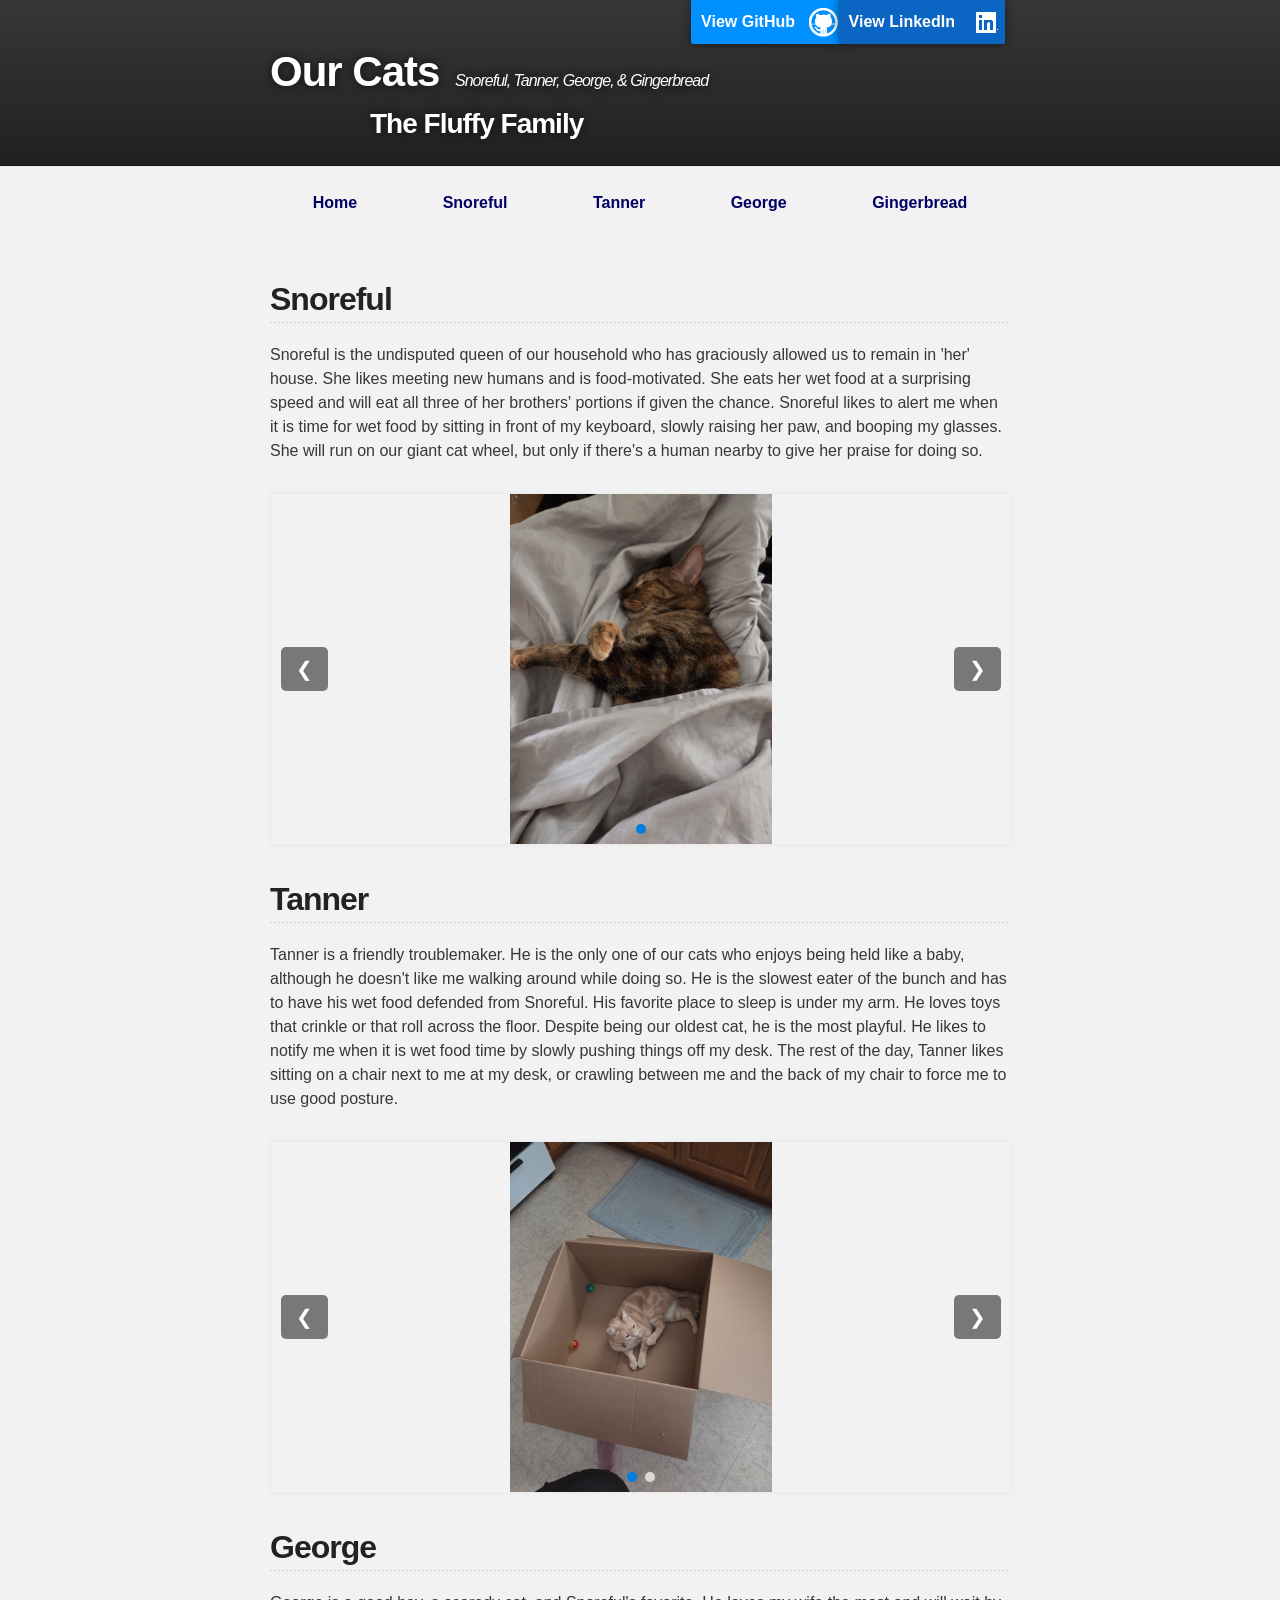
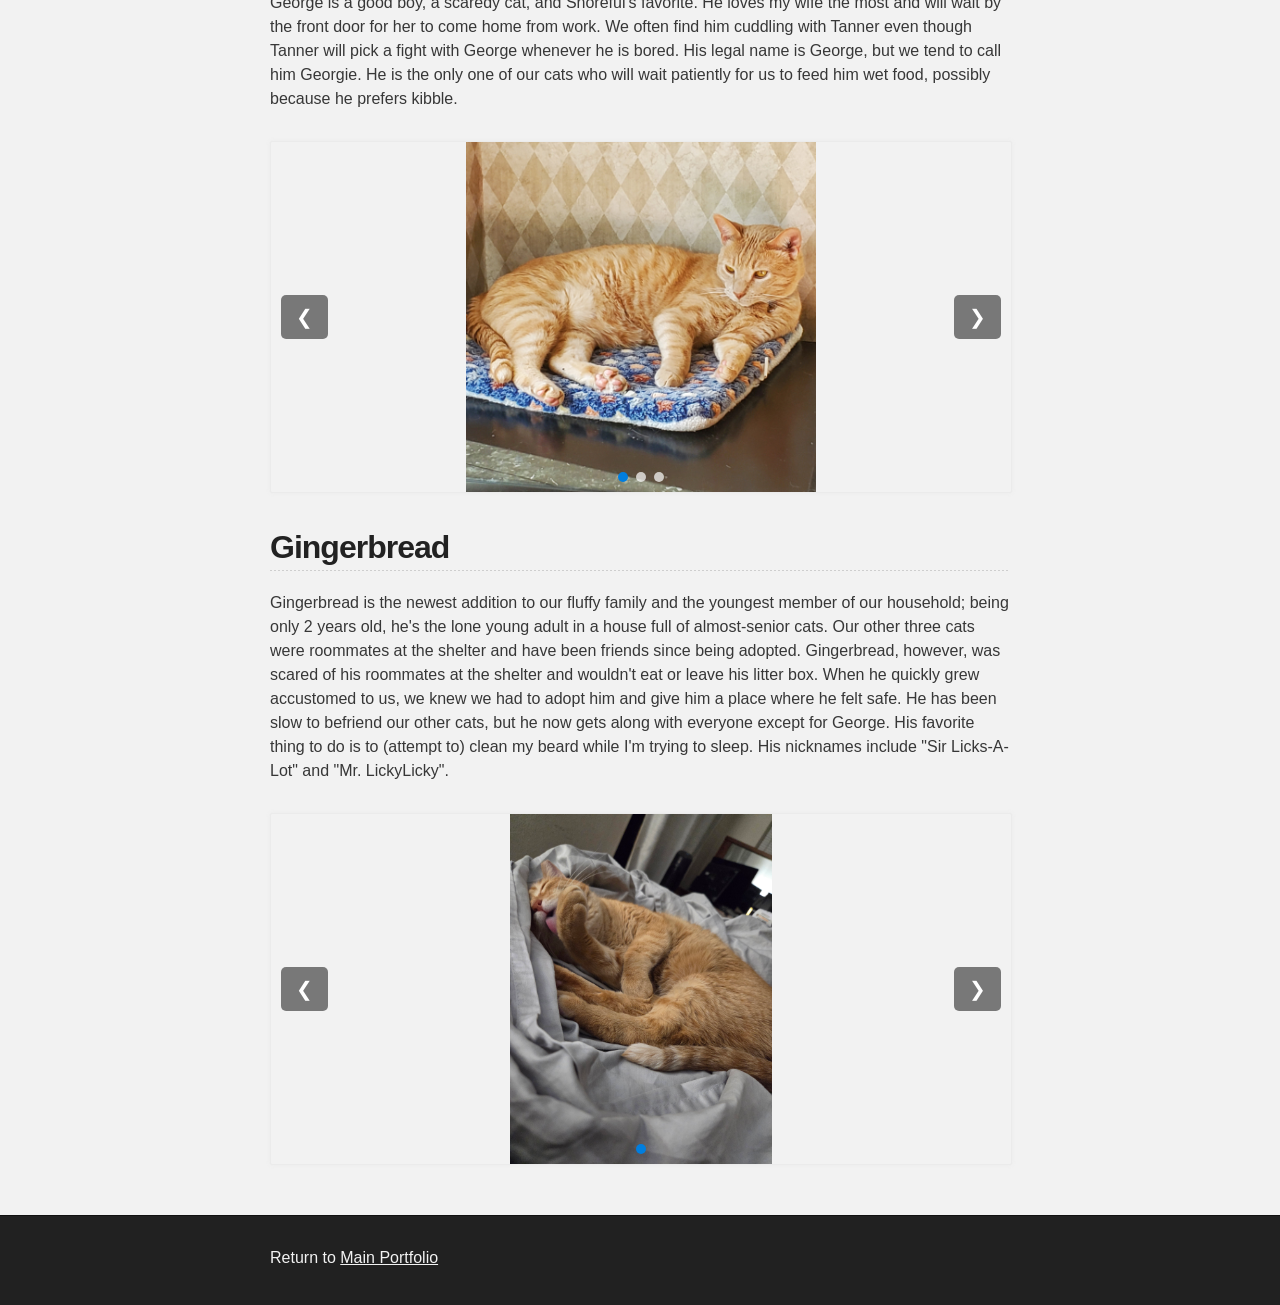
==== cats.html @ 0e661f35 "Added a page about my cats" ====
<!DOCTYPE html>
<html lang="en">

  <head>
    <meta charset='utf-8'>
    <meta http-equiv="X-UA-Compatible" content="chrome=1">
    <meta name="description" content="Nick White's cats: Snoreful, Tanner, George, and Gingerbread.">

    <link rel="stylesheet" type="text/css" media="screen" href="stylesheets/stylesheet.css">
    <link rel="icon" href="[data-uri]">

    <script src="javascripts/main.js"></script>

    <title>Our Cats - Nick White</title>
  </head>

  <body>

    <!-- HEADER -->
    <div id="header_wrap" class="outer">
        <header class="inner">
          <a id="forkme_banner" href="https://github.com/nhwhite3118">View GitHub</a>
          <a id="linkedin_banner" href="https://www.linkedin.com/in/nicholas-white-14a932b2">View LinkedIn</a>

          <div>
          	<h1 id="project_title">Our Cats
          		<div id='pronouns'><i> Snoreful, Tanner, George, & Gingerbread </i></div>
          	 </h1>
      	  </div>
          <h2 id="project_tagline">The Fluffy Family</h2>
        </header>
    </div>


    <!-- MAIN CONTENT -->
    <div id="main_content_wrap" class="outer">
	  <div id="navbar">
		  <ul>
			  <li><a href="index.html">Home</a></li>
			  <li><a href="#snoreful">Snoreful</a></li>
			  <li><a href="#tanner">Tanner</a></li>
			  <li><a href="#george">George</a></li>
			  <li><a href="#gingerbread">Gingerbread</a></li>
		  </ul>
		</div>
		<br/>
      <section id="main_content" class="inner">

        <h2>
        	<a id="snoreful" class="anchor" href="#snoreful" aria-hidden="true"><span aria-hidden="true" class="octicon octicon-link"></span></a>
        	Snoreful
        </h2>
		<p>
		Snoreful is the undisputed queen of our household who has graciously allowed us to remain in 'her' house. She likes meeting new humans and is
    food-motivated. She eats her wet food at a surprising speed and will eat all three of her brothers' portions if given the chance. Snoreful
    likes to alert me when it is time for wet food by sitting in front of my keyboard, slowly raising her paw, and booping my glasses. She will
    run on our giant cat wheel, but only if there's a human nearby to give her praise for doing so.
		</p>
        <div class="imagecarousel">
            <img src='./images/Cats/Snoreful.jpg' alt="Snoreful">
            <button class="prev-button">❮</button>
            <button class="next-button">❯</button>
            <div class="carousel-pagination"></div>
        </div>

        <h2>
        	<a id="tanner" class="anchor" href="#tanner" aria-hidden="true"><span aria-hidden="true" class="octicon octicon-link"></span></a>
        	Tanner
        </h2>
		<p>
		Tanner is a friendly troublemaker. He is the only one of our cats who enjoys being held like a baby, although he doesn't like me walking around while doing so.
    He is the slowest eater of the bunch and has to have his wet food defended from Snoreful. His favorite place
    to sleep is under my arm. He loves toys that crinkle or that roll across the floor. Despite being our oldest cat, he is the most playful. 
    He likes to notify me when it is wet food time by slowly pushing things off my desk. The rest of the day, Tanner likes sitting on a chair
    next to me at my desk, or crawling between me and the back of my chair to force me to use good posture.
		</p>
        <div class="imagecarousel">
            <img src="./images/Cats/Tanner.jpg" alt="Tanner 1">
            <img src="./images/Cats/Tanner2.jpg" alt="Tanner 2">
            <button class="prev-button">❮</button>
            <button class="next-button">❯</button>
            <div class="carousel-pagination"></div>
        </div>

        <h2>
        	<a id="george" class="anchor" href="#george" aria-hidden="true"><span aria-hidden="true" class="octicon octicon-link"></span></a>
        	George
        </h2>
		<p>
		George is a good boy, a scaredy cat, and Snoreful's favorite. He loves my wife the most and will wait by the front door for her
    to come home from work. We often find him cuddling with Tanner even though Tanner will pick a fight with George whenever
    he is bored. His legal name is George, but we tend to call him Georgie. He is the only one of our cats who will wait patiently for us to feed him wet food, possibly because he prefers kibble.
		</p>
        <!-- Add George's pictures here -->
        <div class="imagecarousel">
            <img src='./images/Cats/George.jpg' alt="George 1">
            <img src='./images/Cats/George2.jpg' alt="George 2">
            <img src='./images/Cats/George3.jpg' alt="George 3">
            <button class="prev-button">❮</button>
            <button class="next-button">❯</button>
            <div class="carousel-pagination"></div>
        </div>

        <h2>
        	<a id="gingerbread" class="anchor" href="#gingerbread" aria-hidden="true"><span aria-hidden="true" class="octicon octicon-link"></span></a>
        	Gingerbread
        </h2>
		<p>
		Gingerbread is the newest addition to our fluffy family and the youngest member of our household; being only 2 years old, he's the lone young 
    adult in a house full of almost-senior cats. Our other three cats were roommates at the shelter and have been friends since being adopted. 
    Gingerbread, however, was scared of his roommates at the shelter and wouldn't eat or leave his litter box. When he quickly grew accustomed to us, we 
    knew we had to adopt him and give him a place where he felt safe. He has been slow to befriend our other cats, but he now gets along with everyone
    except for George. His favorite thing to do is to (attempt to) clean my beard while I'm trying to sleep. His nicknames include "Sir Licks-A-Lot" and
    "Mr. LickyLicky".
		</p>
        <div class="imagecarousel">
            <img src='./images/Cats/Gingerbread.jpg' alt="Gingerbread 1">
            <button class="prev-button">❮</button>
            <button class="next-button">❯</button>
            <div class="carousel-pagination"></div>
        </div>

      </section>
    </div>
    <!-- FOOTER  -->
    <div id="footer_wrap" class="outer">
      <footer class="inner">
        <p>Return to <a href="index.html">Main Portfolio</a></p>
      </footer>
    </div>

    <button id="back-to-top" title="Back to Top">↑</button>

  </body>
</html>
---- stylesheets/stylesheet.css ----
/*******************************************************************************
Slate Theme for GitHub Pages
by Jason Costello, @jsncostello
*******************************************************************************/

@import url(github-light.css);

/*******************************************************************************
MeyerWeb Reset
*******************************************************************************/

html, body, div, span, applet, object, iframe,
h1, h2, h3, h4, h5, h6, p, blockquote, pre,
a, abbr, acronym, address, big, cite, code,
del, dfn, em, img, ins, kbd, q, s, samp,
small, strike, strong, sub, sup, tt, var,
b, u, i, center,
dl, dt, dd, ol, ul, li,
fieldset, form, label, legend,
table, caption, tbody, tfoot, thead, tr, th, td,
article, aside, canvas, details, embed,
figure, figcaption, footer, header, hgroup,
menu, nav, output, ruby, section, summary,
time, mark, audio, video {
  margin: 0;
  padding: 0;
  border: 0;
  font: inherit;
  vertical-align: baseline;
  list-style-type: none;
}

/* HTML5 display-role reset for older browsers */
article, aside, details, figcaption, figure,
footer, header, hgroup, menu, nav, section {
  display: block;
}

ol, ul {
  list-style: none;
}

table {
  border-collapse: collapse;
  border-spacing: 0;
}

/*******************************************************************************
Theme Styles
*******************************************************************************/

body {
  box-sizing: border-box;
  color:#373737;
  background: #f2f2f2;
  font-size: 16px;
  font-family: 'Myriad Pro', Calibri, Helvetica, Arial, sans-serif;
  line-height: 1.5;
  -webkit-font-smoothing: antialiased;
}

h1, h2, h3, h4, h5, h6 {
  margin: 10px 0;
  font-weight: 700;
  color:#222222;
  font-family: 'Lucida Grande', 'Calibri', Helvetica, Arial, sans-serif;
  letter-spacing: -1px;
}

h1 {
  font-size: 36px;
  font-weight: 700;
}

h2 {
  padding-bottom: 10px;
  font-size: 32px;
  background: url('../images/bg_hr.png') repeat-x bottom;
}

h3 {
  font-size: 24px;
}

h4 {
  font-size: 21px;
}

h5 {
  font-size: 18px;
}

h6 {
  font-size: 16px;
}

p {
  margin: 10px 0 15px 0;
}

footer p {
  color: #f2f2f2;
}

a {
  text-decoration: none;
  color: #007edf;
  text-shadow: none;

  transition: color 0.5s ease;
  transition: text-shadow 0.5s ease;
  -webkit-transition: color 0.5s ease;
  -webkit-transition: text-shadow 0.5s ease;
  -moz-transition: color 0.5s ease;
  -moz-transition: text-shadow 0.5s ease;
  -o-transition: color 0.5s ease;
  -o-transition: text-shadow 0.5s ease;
  -ms-transition: color 0.5s ease;
  -ms-transition: text-shadow 0.5s ease;
}

a:hover, a:focus {text-decoration: underline;}

footer a {
  color: #F2F2F2;
  text-decoration: underline;
}

em {
  font-style: italic;
}

strong {
  font-weight: bold;
}

img {
  position: relative;
  margin: 0 auto;
  padding: 0px 5px 0px 5px;
  margin: 0px 10px 0px 10px;
  border: 1px solid #ebebeb;

  box-shadow: 0 0 5px #ebebeb;
  -webkit-box-shadow: 0 0 5px #ebebeb;
  -moz-box-shadow: 0 0 5px #ebebeb;
  -o-box-shadow: 0 0 5px #ebebeb;
  -ms-box-shadow: 0 0 5px #ebebeb;
}

p img {
  display: inline;
  margin: 0;
  padding: 0;
  vertical-align: middle;
  text-align: center;
  border: none;
}

pre, code {
  width: 100%;
  color: #222;
  background-color: #fff;

  font-family: Monaco, "Bitstream Vera Sans Mono", "Lucida Console", Terminal, monospace;
  font-size: 14px;

  border-radius: 2px;
  -moz-border-radius: 2px;
  -webkit-border-radius: 2px;
}

pre {
  width: 100%;
  padding: 10px;
  box-shadow: 0 0 10px rgba(0,0,0,.1);
  overflow: auto;
}

code {
  padding: 3px;
  margin: 0 3px;
  box-shadow: 0 0 10px rgba(0,0,0,.1);
}

pre code {
  display: block;
  box-shadow: none;
}

blockquote {
  color: #666;
  margin-bottom: 20px;
  padding: 0 0 0 20px;
  border-left: 3px solid #bbb;
}


ul, ol, dl {
  margin-bottom: 15px
}

ul {
  list-style-position: inside;
  list-style: disc;
  padding-left: 20px;
}

ol {
  list-style-position: inside;
  list-style: decimal;
  padding-left: 20px;
}

dl dt {
  font-weight: bold;
}

dl dd {
  padding-left: 20px;
  font-style: italic;
}

dl p {
  padding-left: 20px;
  font-style: italic;
}

hr {
  height: 1px;
  margin-bottom: 5px;
  border: none;
  background: url('../images/bg_hr.png') repeat-x center;
}

table {
  border: 1px solid #373737;
  margin-bottom: 20px;
  text-align: left;
 }

th {
  font-family: 'Lucida Grande', 'Helvetica Neue', Helvetica, Arial, sans-serif;
  padding: 10px;
  background: #373737;
  color: #fff;
 }

td {
  padding: 10px;
  border: 1px solid #373737;
 }

form {
  background: #f2f2f2;
  padding: 20px;
}

/*******************************************************************************
Full-Width Styles
*******************************************************************************/

.outer {
  width: 100%;
}

.inner {
  position: relative;
  max-width: 740px;
  padding: 20px 10px;
  margin: 0 auto;
}

#forkme_banner {
  display: block;
  position: absolute;
  top:0;
  right: 175px;
  z-index: 10;
  padding: 10px 50px 10px 10px;
  color: #fff;
  background: url('../images/blacktocat.png') #0090ff no-repeat 95% 50%;
  font-weight: 700;
  box-shadow: 0 0 10px rgba(0,0,0,.5);
  border-bottom-left-radius: 2px;
  border-bottom-right-radius: 2px;
}

#linkedin_banner {
  display: block;
  position: absolute;
  top:0;
  right: 15px;
  z-index: 10;
  padding: 10px 50px 10px 10px;
  color: #fff;
  background: url('../images/InBug-White-21x22.png') #0A66C2 no-repeat 95% 50%;
  font-weight: 700;
  box-shadow: 0 0 10px rgba(0,0,0,.5);
  border-bottom-left-radius: 2px;
  border-bottom-right-radius: 2px;
  min-height: 21px;
}

#navbar {
  display: inline-flex;
  justify-content: space-around;
  position: sticky;
  z-index: 10;
  font-weight: 500;
  width: 100%;
  top:0;
}

#navbar ul{
  display: inline-flex;
  justify-content: space-around;
  min-width: 740px;
  padding: 2px 1rem;
  min-height: 70px;
}

#navbar li{
  display: flex;
  justify-content: space-around;
  text-align: center;
  padding: 2px 1rem;
}

#navbar a {
  font-weight: 550;
  display: flex;
  text-align: center;
  align-items: center;
  justify-content: space-around;
  padding: 8px 12px 8px 12px;
  margin: 2px;
  text-decoration: none;
  color: #000066;
}

#navbar a:hover, a:focus {
  background: #e6f7ff;
  text-shadow: #111 0px 0px 1px;
}

#chathead {
  z-index: 15;
  font-weight: 700;
  float: right;
  border-bottom-left-radius: 1px;
  border-bottom-right-radius: 1px;
  max-width: 200px;
  max-height: 600px;
  margin: 0px 10px 0px 10px;
  padding: 5px;
}

#pronouns {
  display: inline;
  color: #fff;
  font-size: 16px;
  background: none;
  text-shadow: #111 0px 0px 10px;
  margin-bottom: 0px;
  margin-right: 5px;
  margin-left: 5px;
  padding-bottom: 0px;

  font-weight: 500;
  font-style: italic;
  font-family: 'Lucida Grande', 'Calibri', Helvetica, Arial, sans-serif;
  letter-spacing: -1px;
}

#header_wrap {
  background: #212121;
  background: -moz-linear-gradient(top, #373737, #212121);
  background: -webkit-linear-gradient(top, #373737, #212121);
  background: -ms-linear-gradient(top, #373737, #212121);
  background: -o-linear-gradient(top, #373737, #212121);
  background: linear-gradient(top, #373737, #212121);
}

#header_wrap .inner {
  padding: 40px 10px 20px 10px;
}

#project_title {
  margin: 0;
  color: #fff;
  font-size: 42px;
  font-weight: 700;
  text-shadow: #111 0px 0px 10px;
}

#project_tagline {
  color: #fff;
  font-size: 28px;
  font-weight: 600;
  background: none;
  text-shadow: #111 0px 0px 10px;
  margin-left: 100px;
  margin-bottom: 0px;
  margin-top: 0px;
  padding-bottom: 0px;
}

#secondary_project_tagline {
  color: #fff;
  font-size: 16px;
  font-weight: 300;
  background: none;
  text-shadow: #111 0px 0px 10px;
  margin-left: 300px;
  margin-top: 0px;
  padding-top: 0px;
}

#downloads {
  position: absolute;
  width: 210px;
  z-index: 10;
  bottom: -40px;
  right: 0;
  height: 70px;
  background: url('../images/icon_download.png') no-repeat 0% 90%;
}

.zip_download_link {
  display: block;
  float: right;
  width: 90px;
  height:70px;
  text-indent: -5000px;
  overflow: hidden;
  background: url(../images/sprite_download.png) no-repeat bottom left;
}

.tar_download_link {
  display: block;
  float: right;
  width: 90px;
  height:70px;
  text-indent: -5000px;
  overflow: hidden;
  background: url(../images/sprite_download.png) no-repeat bottom right;
  margin-left: 10px;
}

.zip_download_link:hover {
  background: url(../images/sprite_download.png) no-repeat top left;
}

.tar_download_link:hover {
  background: url(../images/sprite_download.png) no-repeat top right;
}

#main_content_wrap {
  background: #f2f2f2;
  border-top: 1px solid #111;
  border-bottom: 1px solid #111;
  overflow-x:hidden;
}

#main_content {
  padding-top: 10px;
}

#footer_wrap {
  background: #212121;
}


.imagecarousel {
  position: relative;
  width: 100%;
  height: 350px; /* Set a fixed height for the carousel */
  margin: 30px auto;
  overflow: hidden;
  border: 1px solid #ebebeb;
  box-shadow: 0 0 5px #ebebeb;
  border-radius: 2px;
  display: flex; /* Ensure images are laid out in a flex container */
  align-items: center; /* Vertically center images */
  justify-content: center; /* Horizontally center images */
}

.imagecarousel img {
  width: 100%;
  height: 100%;
  object-fit: contain; /* Scale image to fit within the content box while maintaining aspect ratio */
  display: block;
  flex-shrink: 0;
  border: none;
  box-shadow: none;
  padding: 0;
  margin: 0;
}

.prev-button, .next-button {
  position: absolute;
  top: 50%;
  transform: translateY(-50%);
  background-color: rgba(0, 0, 0, 0.5);
  color: white;
  border: none;
  padding: 10px 15px;
  cursor: pointer;
  font-size: 20px;
  z-index: 100;
  border-radius: 5px;
}

.prev-button {
  left: 10px;
}

.next-button {
  right: 10px;
}

.carousel-pagination {
  position: absolute;
  bottom: 10px;
  width: 100%;
  display: flex;
  justify-content: center;
  gap: 8px;
  z-index: 100;
}

.dot {
  width: 10px;
  height: 10px;
  background-color: rgba(255, 255, 255, 0.7);
  border-radius: 50%;
  cursor: pointer;
  transition: background-color 0.3s ease;
}

.dot.active {
  background-color: #007edf;
}

.spacing-paragraph {
  margin-bottom: 1em; /* Adds space below paragraphs */
}

.section-spacing {
  margin-top: 2em; /* Adds space above sections */
}

/*******************************************************************************
Small Device Styles
*******************************************************************************/

@media screen and (max-width: 480px) {
  body {
    font-size:14px;
  }

  #downloads {
    display: none;
  }

  .inner {
    min-width: 320px;
    max-width: 480px;
  }

  #project_title {
  font-size: 32px;
  }

  h1 {
    font-size: 28px;
  }

  h2 {
    font-size: 24px;
  }

  h3 {
    font-size: 21px;
  }

  h4 {
    font-size: 18px;
  }

  h5 {
    font-size: 14px;
  }

  h6 {
    font-size: 12px;
  }

  code, pre {
    min-width: 320px;
    max-width: 480px;
    font-size: 11px;
  }

  ul{
    padding: 2px 1rem;
  }

}

#back-to-top {
  display: none;
  position: fixed;
  bottom: 20px;
  right: 20px;
  width: 50px;
  height: 50px;
  background-color: #0090ff;
  color: white;
  border: none;
  border-radius: 50%;
  font-size: 32px;
  cursor: pointer;
  box-shadow: 0 2px 5px rgba(0,0,0,0.3);
  transition: background-color 0.3s, transform 0.3s;
  z-index: 1000;
}

#back-to-top:hover {
  background-color: #007acc;
  transform: translateY(-3px);
}

#back-to-top:active {
  transform: translateY(0);
}
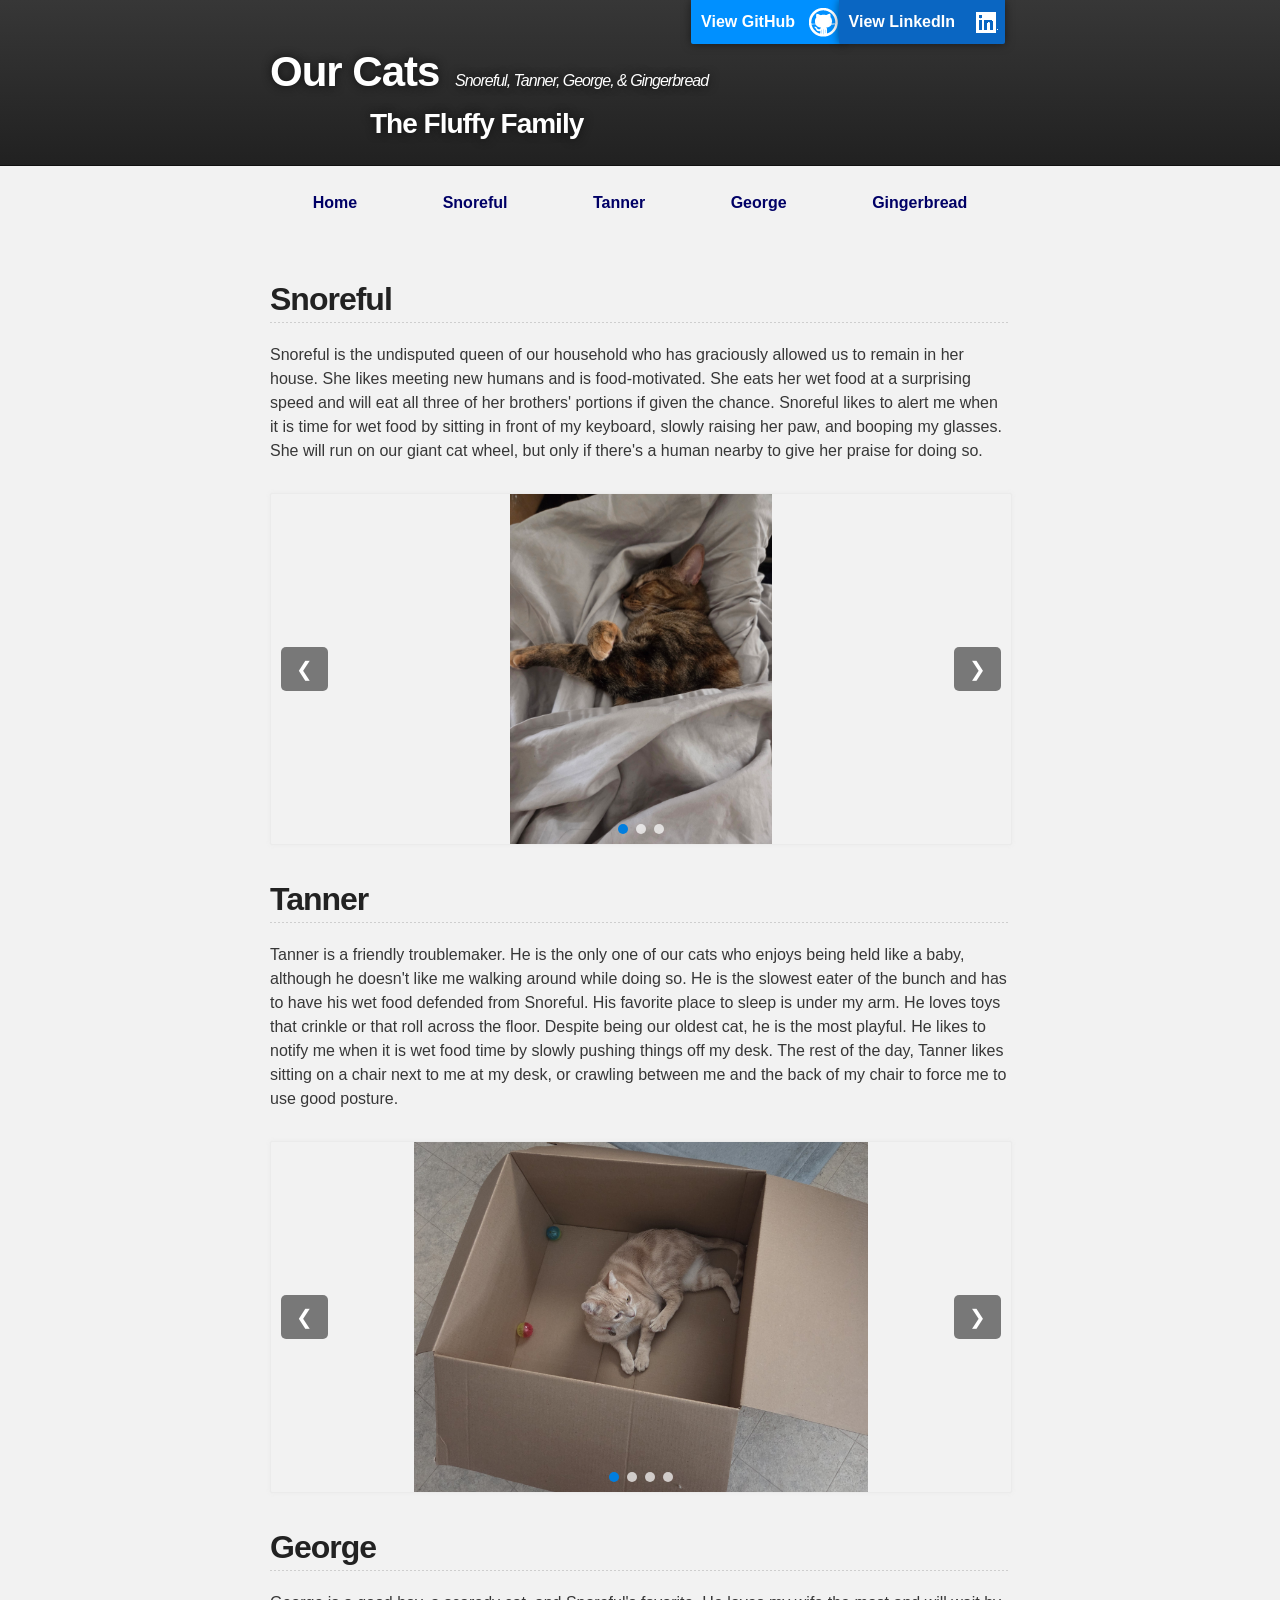
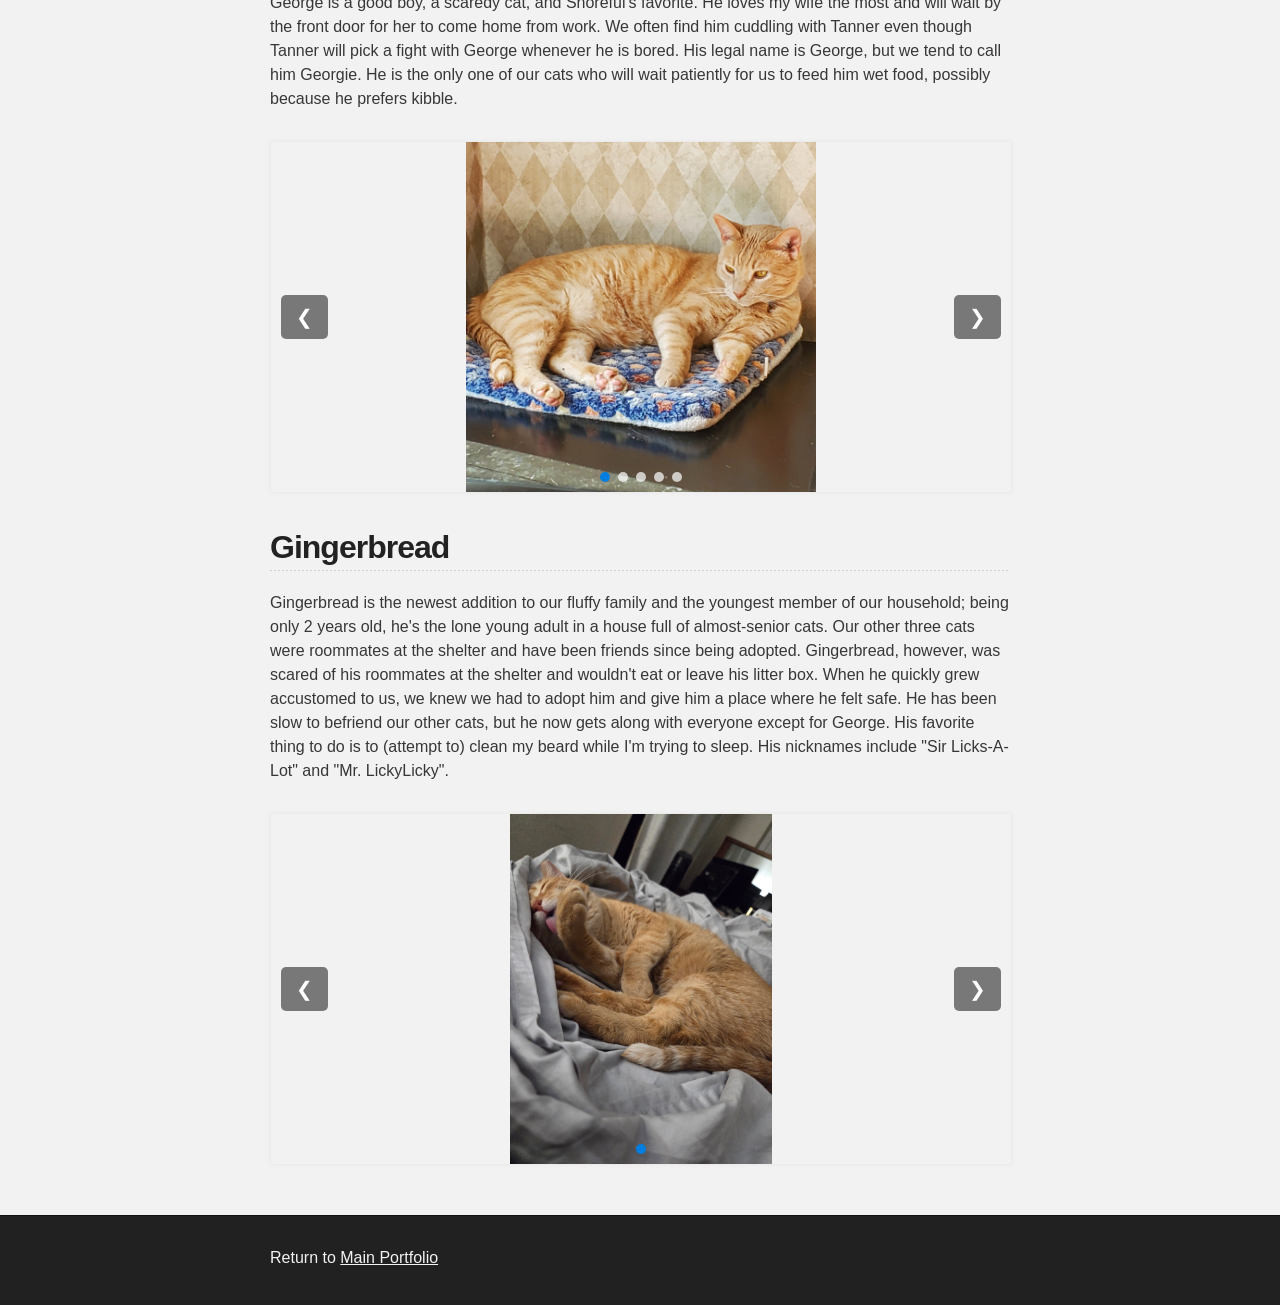
==== commit 64b568ea: "Added more cat pictures" ====
--- a/cats.html
+++ b/cats.html
@@ -51,13 +51,15 @@
         	Snoreful
         </h2>
 		<p>
-		Snoreful is the undisputed queen of our household who has graciously allowed us to remain in 'her' house. She likes meeting new humans and is
+		Snoreful is the undisputed queen of our household who has graciously allowed us to remain in <i>her<i> house. She likes meeting new humans and is
     food-motivated. She eats her wet food at a surprising speed and will eat all three of her brothers' portions if given the chance. Snoreful
     likes to alert me when it is time for wet food by sitting in front of my keyboard, slowly raising her paw, and booping my glasses. She will
     run on our giant cat wheel, but only if there's a human nearby to give her praise for doing so.
 		</p>
         <div class="imagecarousel">
             <img src='./images/Cats/Snoreful.jpg' alt="Snoreful">
+            <img src='./images/Cats/Snoreful2.jpg' alt="Snoreful">
+            <img src='./images/Cats/Snoreful3.jpg' alt="Snoreful">
             <button class="prev-button">❮</button>
             <button class="next-button">❯</button>
             <div class="carousel-pagination"></div>
@@ -75,8 +77,10 @@
     next to me at my desk, or crawling between me and the back of my chair to force me to use good posture.
 		</p>
         <div class="imagecarousel">
-            <img src="./images/Cats/Tanner.jpg" alt="Tanner 1">
-            <img src="./images/Cats/Tanner2.jpg" alt="Tanner 2">
+            <img src="./images/Cats/Tanner.jpg" alt="Tanner">
+            <img src="./images/Cats/Tanner2.jpg" alt="Tanner">
+            <img src="./images/Cats/Tanner3.jpg" alt="Tanner">
+            <img src="./images/Cats/Tanner4.jpg" alt="Tanner">
             <button class="prev-button">❮</button>
             <button class="next-button">❯</button>
             <div class="carousel-pagination"></div>
@@ -93,9 +97,11 @@
 		</p>
         <!-- Add George's pictures here -->
         <div class="imagecarousel">
-            <img src='./images/Cats/George.jpg' alt="George 1">
-            <img src='./images/Cats/George2.jpg' alt="George 2">
-            <img src='./images/Cats/George3.jpg' alt="George 3">
+            <img src='./images/Cats/George.jpg' alt="George on a freezer">
+            <img src='./images/Cats/George2.jpg' alt="George">
+            <img src='./images/Cats/George3.jpg' alt="George in a Christmas tree">
+            <img src='./images/Cats/George4.jpg' alt="George climbing a Christmas tree">
+            <img src='./images/Cats/George5.jpg' alt="George">
             <button class="prev-button">❮</button>
             <button class="next-button">❯</button>
             <div class="carousel-pagination"></div>
--- a/stylesheets/stylesheet.css
+++ b/stylesheets/stylesheet.css
@@ -350,7 +350,7 @@
   float: right;
   border-bottom-left-radius: 1px;
   border-bottom-right-radius: 1px;
-  max-width: 200px;
+  max-width: 20rem;
   max-height: 600px;
   margin: 0px 10px 0px 10px;
   padding: 5px;
@@ -412,7 +412,7 @@
   font-weight: 300;
   background: none;
   text-shadow: #111 0px 0px 10px;
-  margin-left: 300px;
+  margin-left: 250px;
   margin-top: 0px;
   padding-top: 0px;
 }
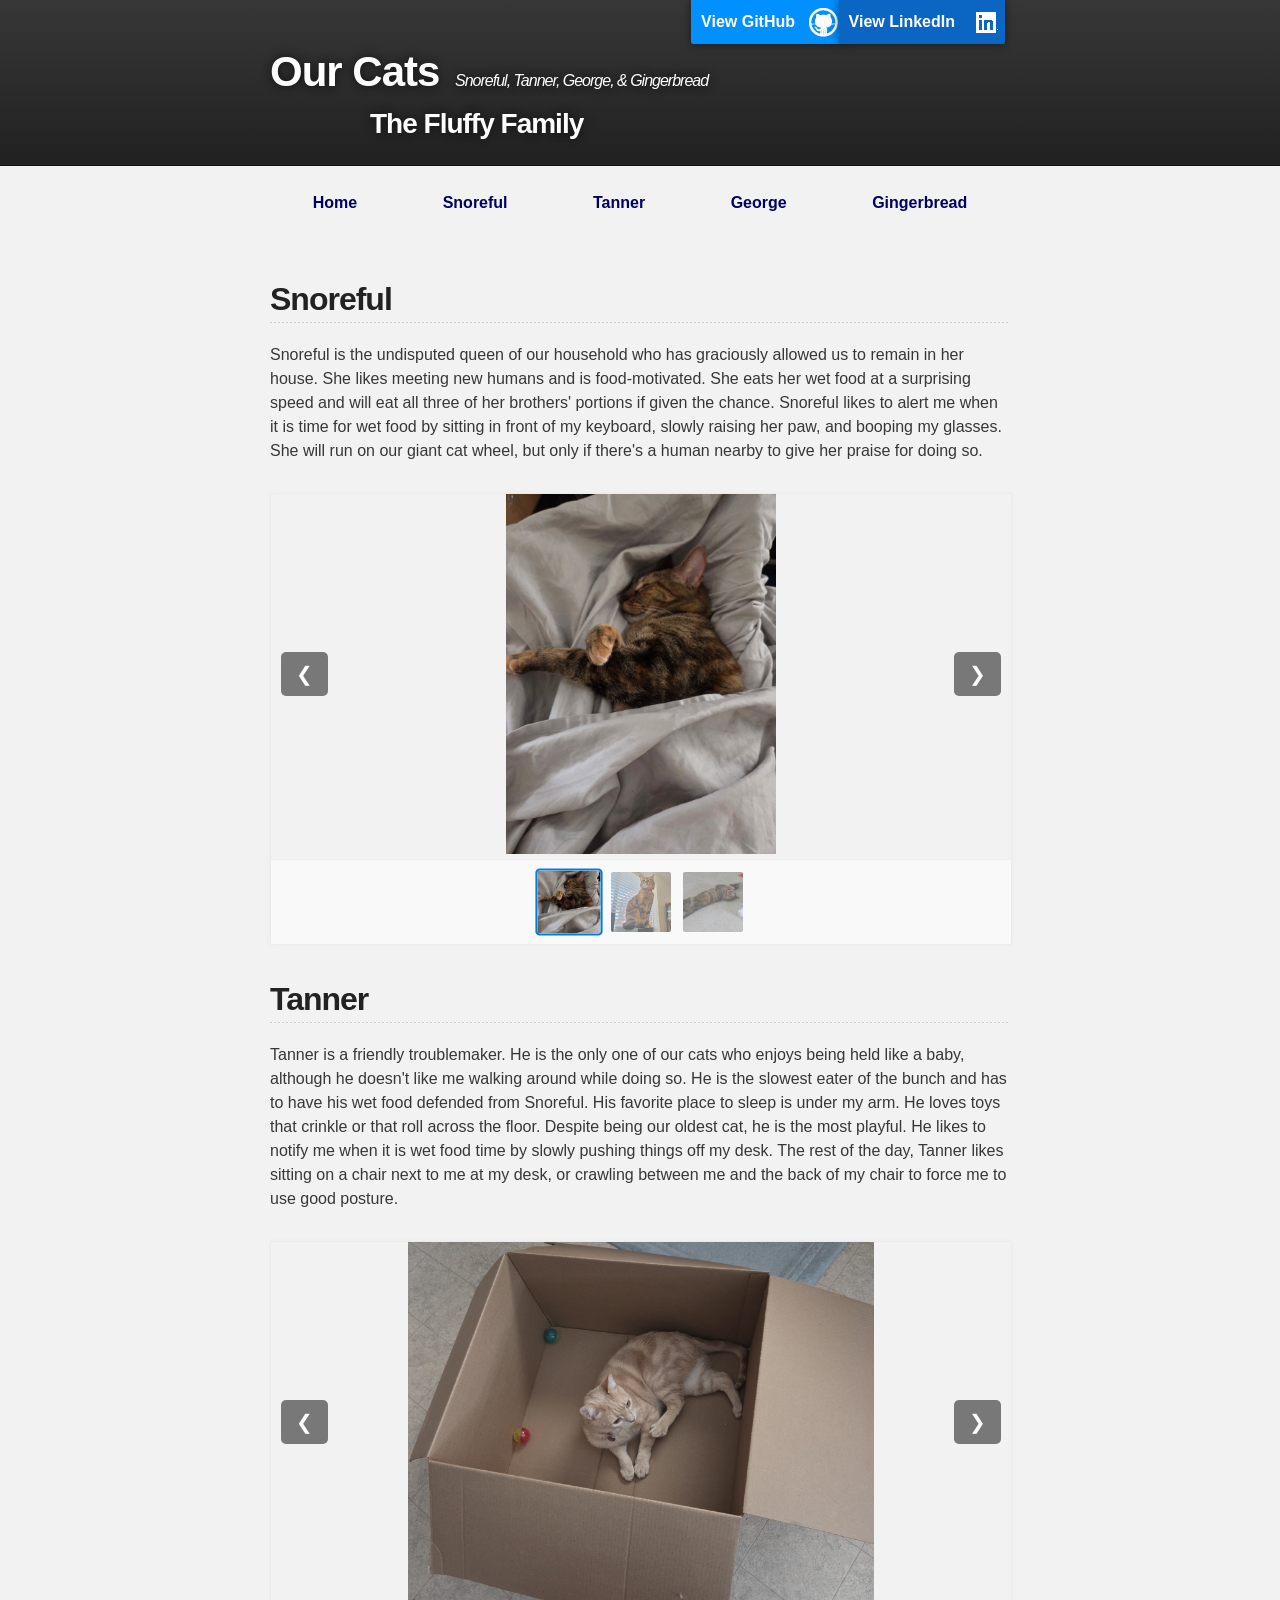
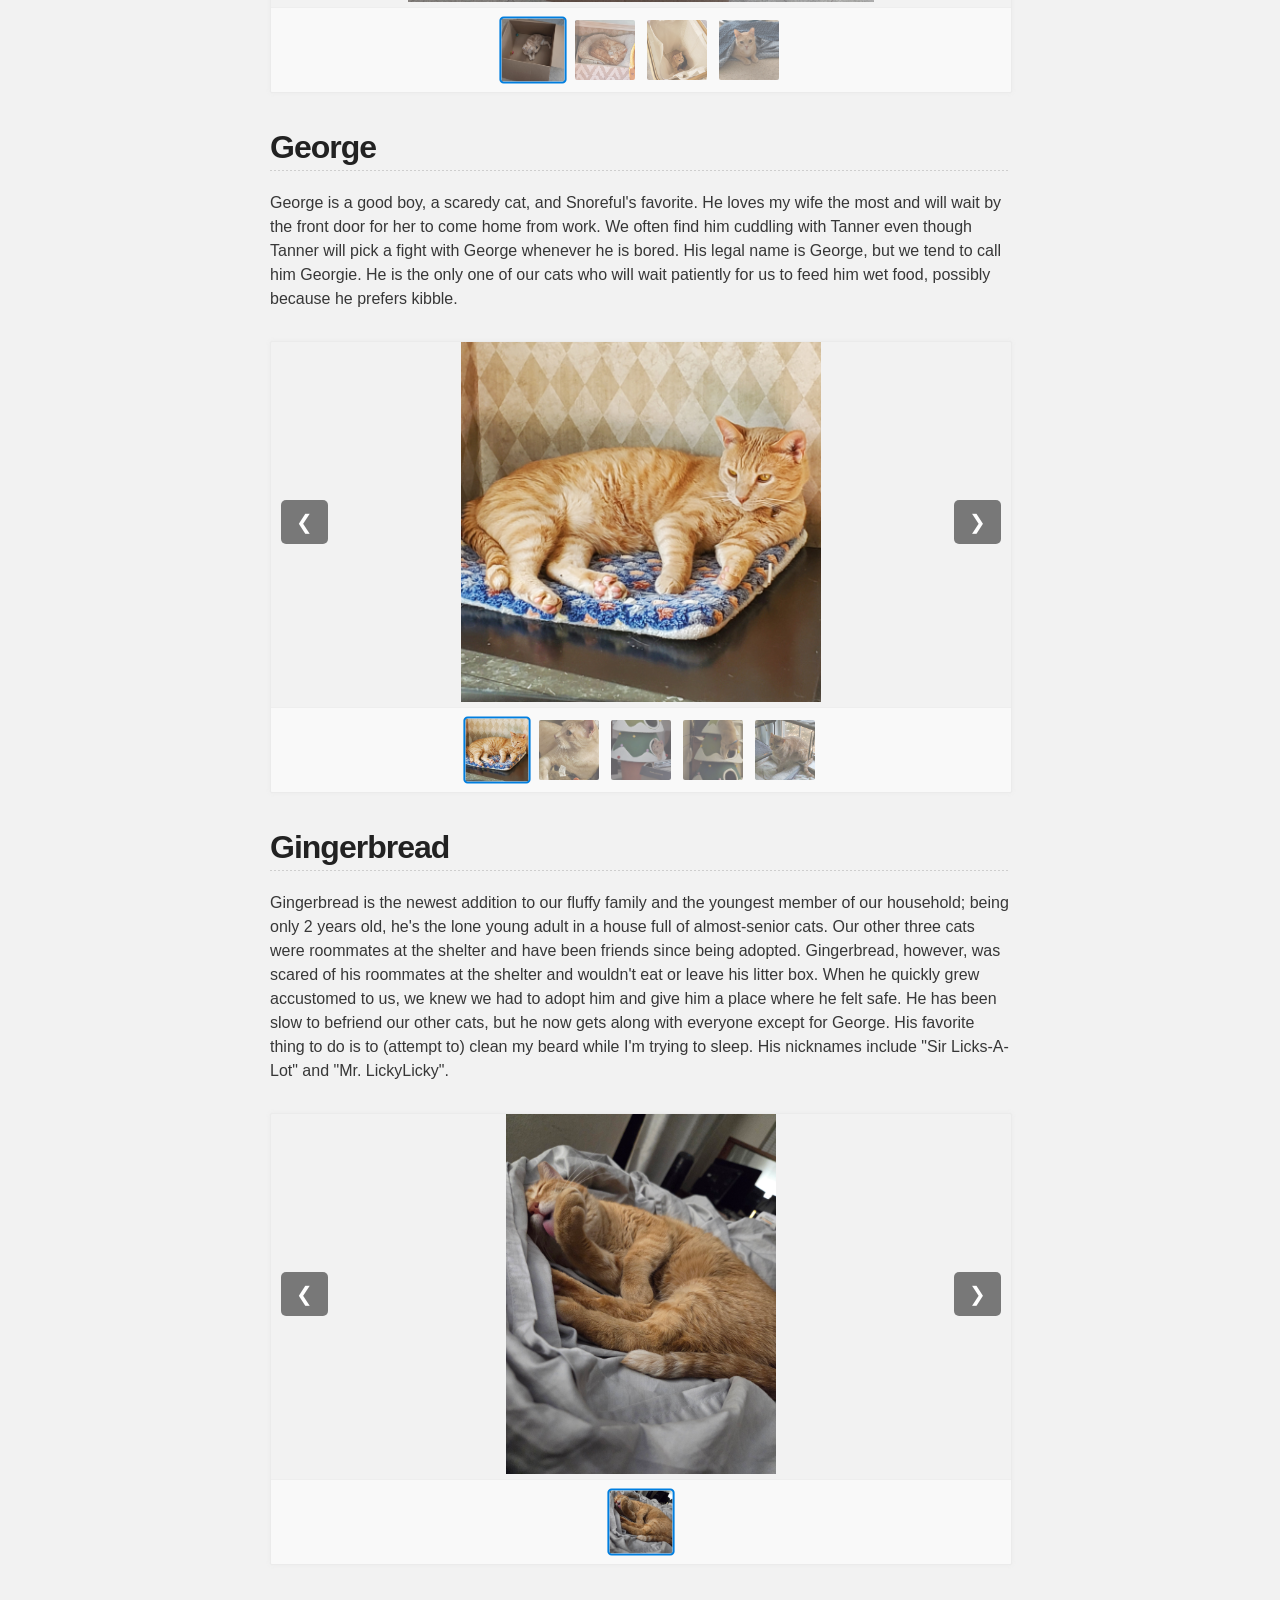
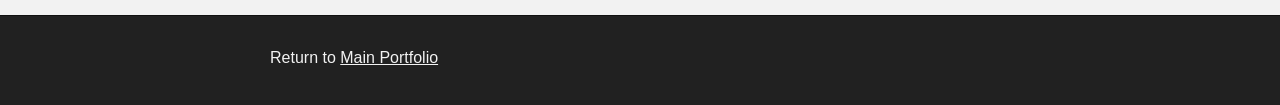
==== commit 746113a3: "Fixed favicon for cats page" ====
--- a/cats.html
+++ b/cats.html
@@ -7,7 +7,7 @@
     <meta name="description" content="Nick White's cats: Snoreful, Tanner, George, and Gingerbread.">
 
     <link rel="stylesheet" type="text/css" media="screen" href="stylesheets/stylesheet.css">
-    <link rel="icon" href="[data-uri]">
+    <link rel="icon" href="[data-uri]">
 
     <script src="javascripts/main.js"></script>
 
--- a/stylesheets/stylesheet.css
+++ b/stylesheets/stylesheet.css
@@ -475,21 +475,21 @@
 .imagecarousel {
   position: relative;
   width: 100%;
-  height: 350px; /* Set a fixed height for the carousel */
+  height: 450px; /* Increased height to accommodate thumbnails */
   margin: 30px auto;
   overflow: hidden;
   border: 1px solid #ebebeb;
   box-shadow: 0 0 5px #ebebeb;
   border-radius: 2px;
-  display: flex; /* Ensure images are laid out in a flex container */
-  align-items: center; /* Vertically center images */
-  justify-content: center; /* Horizontally center images */
-}
-
-.imagecarousel img {
+  display: flex;
+  flex-direction: column;
+  align-items: center;
+}
+
+.imagecarousel img:not(.thumbnail) {
   width: 100%;
-  height: 100%;
-  object-fit: contain; /* Scale image to fit within the content box while maintaining aspect ratio */
+  height: 360px; /* Height for main image area */
+  object-fit: contain;
   display: block;
   flex-shrink: 0;
   border: none;
@@ -500,7 +500,7 @@
 
 .prev-button, .next-button {
   position: absolute;
-  top: 50%;
+  top: 180px; /* Centered relative to the 360px image area */
   transform: translateY(-50%);
   background-color: rgba(0, 0, 0, 0.5);
   color: white;
@@ -521,26 +521,43 @@
 }
 
 .carousel-pagination {
-  position: absolute;
-  bottom: 10px;
   width: 100%;
   display: flex;
   justify-content: center;
   gap: 8px;
   z-index: 100;
-}
-
-.dot {
-  width: 10px;
-  height: 10px;
-  background-color: rgba(255, 255, 255, 0.7);
-  border-radius: 50%;
+  padding: 10px 0;
+  background-color: #f9f9f9;
+  border-top: 1px solid #eee;
+  margin-top: auto;
+  overflow-x: auto; /* Allow horizontal scroll if too many thumbnails */
+  scrollbar-width: thin;
+}
+
+.thumbnail {
+  width: 60px;
+  height: 60px;
+  object-fit: cover;
   cursor: pointer;
-  transition: background-color 0.3s ease;
-}
-
-.dot.active {
-  background-color: #007edf;
+  border: 2px solid transparent;
+  transition: all 0.3s ease;
+  border-radius: 4px;
+  opacity: 0.6;
+  /* Reset base img styles */
+  margin: 0 !important;
+  padding: 0 !important;
+  box-shadow: none !important;
+  flex-shrink: 0;
+}
+
+.thumbnail:hover {
+  opacity: 1;
+}
+
+.thumbnail.active {
+  border-color: #007edf;
+  opacity: 1;
+  transform: scale(1.05);
 }
 
 .spacing-paragraph {
